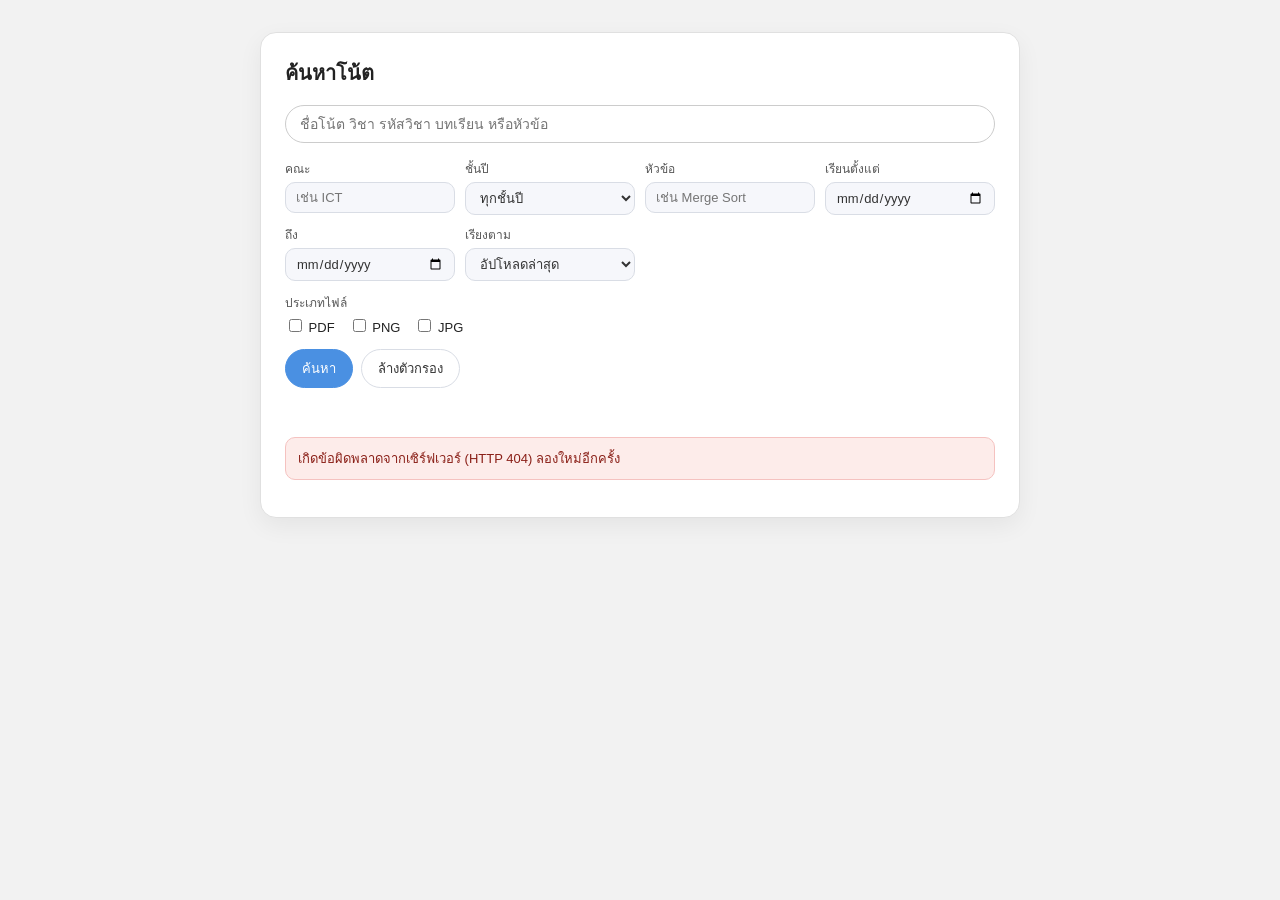
==== web/index.html @ 592fc963 "Merge branch 'main' into feature/issue-16-stats Resolve the conflict with #71 (favorites) and #68 (c" ====
<!DOCTYPE html>
<html lang="th">
<head>
<meta charset="UTF-8">
<meta name="viewport" content="width=device-width, initial-scale=1">
<title>NoteShare - ค้นหาโน้ต</title>
<link rel="stylesheet" href="style.css">
<script src="search-utils.js" defer></script>
<script src="app.js" defer></script>
</head>
<body>

<main class="search-card">
  <h1 class="page-title">ค้นหาโน้ต</h1>

  <form id="searchForm" class="search-form" role="search">
    <label for="q" class="visually-hidden">คำค้นหา</label>
    <input type="search" id="q" name="q" class="search-input" maxlength="200"
           placeholder="ชื่อโน้ต วิชา รหัสวิชา บทเรียน หรือหัวข้อ">

    <div class="filter-row">
      <label class="filter-field">
        <span>คณะ</span>
        <input type="text" name="faculty" class="filter-input" placeholder="เช่น ICT">
      </label>

      <label class="filter-field">
        <span>ชั้นปี</span>
        <select name="year_level" class="filter-input">
          <option value="">ทุกชั้นปี</option>
          <option value="1">ปี 1</option>
          <option value="2">ปี 2</option>
          <option value="3">ปี 3</option>
          <option value="4">ปี 4</option>
          <option value="5">ปี 5</option>
          <option value="6">ปี 6</option>
          <option value="7">ปี 7</option>
          <option value="8">ปี 8</option>
        </select>
      </label>

      <label class="filter-field">
        <span>หัวข้อ</span>
        <input type="text" name="topic" class="filter-input" placeholder="เช่น Merge Sort">
      </label>

      <label class="filter-field">
        <span>เรียนตั้งแต่</span>
        <input type="date" name="date_from" class="filter-input">
      </label>

      <label class="filter-field">
        <span>ถึง</span>
        <input type="date" name="date_to" class="filter-input">
      </label>

      <label class="filter-field">
        <span>เรียงตาม</span>
        <select name="sort" class="filter-input">
          <option value="new">อัปโหลดล่าสุด</option>
          <option value="old">อัปโหลดเก่าสุด</option>
          <option value="class_date">วันที่เรียนล่าสุด</option>
          <option value="title">ชื่อโน้ต ก-ฮ / A-Z</option>
        </select>
      </label>
    </div>

    <fieldset class="type-row">
      <legend>ประเภทไฟล์</legend>
      <label><input type="checkbox" name="file_type" value="pdf"> PDF</label>
      <label><input type="checkbox" name="file_type" value="png"> PNG</label>
      <label><input type="checkbox" name="file_type" value="jpg"> JPG</label>
    </fieldset>

    <div class="form-actions">
      <button type="submit" class="primary-btn">ค้นหา</button>
      <button type="button" id="resetBtn" class="secondary-btn">ล้างตัวกรอง</button>
    </div>
  </form>

  <div class="results-header">
    <span id="resultsCount" class="results-count" aria-live="polite"></span>
  </div>

  <p id="searchError" class="error-box" role="alert" hidden></p>
  <div id="resultsList" class="results-list"></div>
  <p id="noResults" class="no-results" hidden>ไม่พบโน้ตที่ตรงกับเงื่อนไข</p>
  <button type="button" id="loadMoreBtn" class="secondary-btn load-more" hidden>โหลดเพิ่ม</button>
</main>

<!-- US-11 AC3: the preview opens over the results, so closing it leaves the list and the
     scroll position exactly as they were -->
<dialog id="previewDialog" class="preview-dialog" aria-labelledby="previewTitle">
  <div class="preview-body">
    <header class="preview-header">
      <div>
        <h2 id="previewTitle" class="preview-title"></h2>
        <p id="previewUploader" class="note-uploader"></p>
      </div>
      <button type="button" id="previewClose" class="close-btn" aria-label="ปิดตัวอย่าง">✕</button>
    </header>
    <div class="preview-frame">
      <p id="previewStatus" class="preview-status" role="status"></p>
      <img id="previewImage" alt="" hidden>
    </div>
    <footer class="preview-footer">
      <span id="previewSize" class="note-sub"></span>
      <a id="previewDownload" class="primary-btn" href="#">ดาวน์โหลดไฟล์เต็ม</a>
    </footer>
  </div>
</dialog>

</body>
</html>
---- web/style.css ----
/* Look carried over from prototypes/sprint1/wachirawit_search_note_prototype.css,
   widened for the extra filters and the preview dialog */
* { box-sizing: border-box; }

body {
  margin: 0;
  padding: 32px 16px;
  background: #f2f2f2;
  font-family: "Segoe UI", Tahoma, sans-serif;
  color: #222;
}

.visually-hidden {
  position: absolute;
  width: 1px;
  height: 1px;
  overflow: hidden;
  clip: rect(0 0 0 0);
  white-space: nowrap;
}

.search-card {
  max-width: 760px;
  margin: 0 auto;
  background: #fff;
  border: 1px solid #e0e0e0;
  border-radius: 16px;
  padding: 24px;
  box-shadow: 0 8px 24px rgba(0, 0, 0, .06);
}

.page-title { margin: 0 0 16px; font-size: 20px; }

.search-input {
  width: 100%;
  padding: 10px 14px;
  font-size: 14px;
  border: 1px solid #ccc;
  border-radius: 999px;
  outline: none;
  margin-bottom: 16px;
}
.search-input:focus,
.filter-input:focus { border-color: #4a90e2; box-shadow: 0 0 0 2px rgba(74, 144, 226, .15); outline: none; }

.filter-row {
  display: grid;
  grid-template-columns: repeat(auto-fill, minmax(150px, 1fr));
  gap: 10px;
  margin-bottom: 12px;
}
.filter-field { display: flex; flex-direction: column; gap: 4px; font-size: 12px; color: #555; }
.filter-input {
  background: #f6f7fb;
  border: 1px solid #d9dde5;
  border-radius: 10px;
  padding: 7px 10px;
  font-size: 13px;
  color: #333;
  font-family: inherit;
}

.type-row {
  display: flex;
  flex-wrap: wrap;
  gap: 14px;
  border: none;
  padding: 0;
  margin: 0 0 14px;
  font-size: 13px;
}
.type-row legend { font-size: 12px; color: #555; margin-bottom: 4px; padding: 0; }

.form-actions { display: flex; gap: 8px; margin-bottom: 18px; }

.primary-btn,
.secondary-btn {
  border-radius: 999px;
  padding: 8px 16px;
  font-size: 13px;
  font-family: inherit;
  cursor: pointer;
  text-decoration: none;
  display: inline-block;
}
.primary-btn { background: #4a90e2; color: #fff; border: 1px solid #4a90e2; }
.primary-btn:hover { background: #3b7dc9; }
.secondary-btn { background: #fff; color: #333; border: 1px solid #d9dde5; }
.secondary-btn:hover { background: #f6f7fb; }
.secondary-btn:disabled { opacity: .6; cursor: progress; }

.results-header { font-size: 13px; color: #555; margin-bottom: 12px; min-height: 18px; }

.error-box {
  background: #fdecea;
  border: 1px solid #f5c2c0;
  color: #8a1f17;
  border-radius: 10px;
  padding: 10px 12px;
  font-size: 13px;
}

.results-list { display: flex; flex-direction: column; gap: 12px; }

.note-card {
  display: flex;
  align-items: center;
  gap: 12px;
  border: 1px solid #e5e7eb;
  border-radius: 12px;
  padding: 12px;
  background: #fafafa;
}
.thumbnail {
  flex-shrink: 0;
  width: 56px;
  height: 56px;
  border: 1px solid #cfcfcf;
  border-radius: 10px;
  display: flex;
  align-items: center;
  justify-content: center;
  color: #777;
  font-size: 12px;
  font-weight: 600;
  background: #f5f5f5;
}

.note-info { flex: 1; min-width: 0; }
.note-title {
  font-size: 14px;
  font-weight: 600;
  margin: 0 0 4px;
  white-space: nowrap;
  overflow: hidden;
  text-overflow: ellipsis;
}
.note-sub { font-size: 12px; color: #888; margin: 0 0 2px; }
.note-uploader { font-size: 12px; color: #444; margin: 4px 0 0; }

.note-meta {
  display: flex;
  flex-direction: column;
  align-items: flex-end;
  gap: 4px;
  font-size: 12px;
  color: #555;
  flex-shrink: 0;
}

.preview-link {
  font-size: 13px;
  color: #4a90e2;
  background: none;
  border: none;
  padding: 0;
  cursor: pointer;
  font-family: inherit;
}
.preview-link:hover { text-decoration: underline; }

.no-results { text-align: center; color: #999; font-size: 14px; padding: 40px 0; }
.load-more { display: block; margin: 16px auto 0; }
.load-more[hidden] { display: none; }

.preview-dialog {
  width: min(720px, calc(100vw - 32px));
  max-height: calc(100vh - 32px);
  padding: 0;
  border: none;
  border-radius: 16px;
  box-shadow: 0 16px 48px rgba(0, 0, 0, .25);
}
.preview-dialog::backdrop { background: rgba(0, 0, 0, .45); }
.preview-body { padding: 20px; display: flex; flex-direction: column; gap: 14px; }
.preview-header { display: flex; justify-content: space-between; align-items: flex-start; gap: 12px; }
.preview-title { margin: 0; font-size: 16px; }
.close-btn {
  background: none;
  border: 1px solid #d9dde5;
  border-radius: 999px;
  width: 32px;
  height: 32px;
  cursor: pointer;
  flex-shrink: 0;
}
.preview-frame {
  background: #f5f5f5;
  border: 1px solid #e5e7eb;
  border-radius: 10px;
  min-height: 200px;
  max-height: 65vh;
  overflow: auto;
  display: flex;
  align-items: flex-start;
  justify-content: center;
}
.preview-frame img { max-width: 100%; height: auto; display: block; }
.preview-frame img[hidden] { display: none; }
.preview-status { color: #666; font-size: 13px; padding: 40px 16px; margin: auto; text-align: center; }
.preview-footer { display: flex; justify-content: space-between; align-items: center; gap: 12px; }

@media (max-width: 560px) {
  .note-card { flex-wrap: wrap; }
  .note-meta { flex-direction: row; flex-wrap: wrap; align-items: center; width: 100%; gap: 12px; }
}
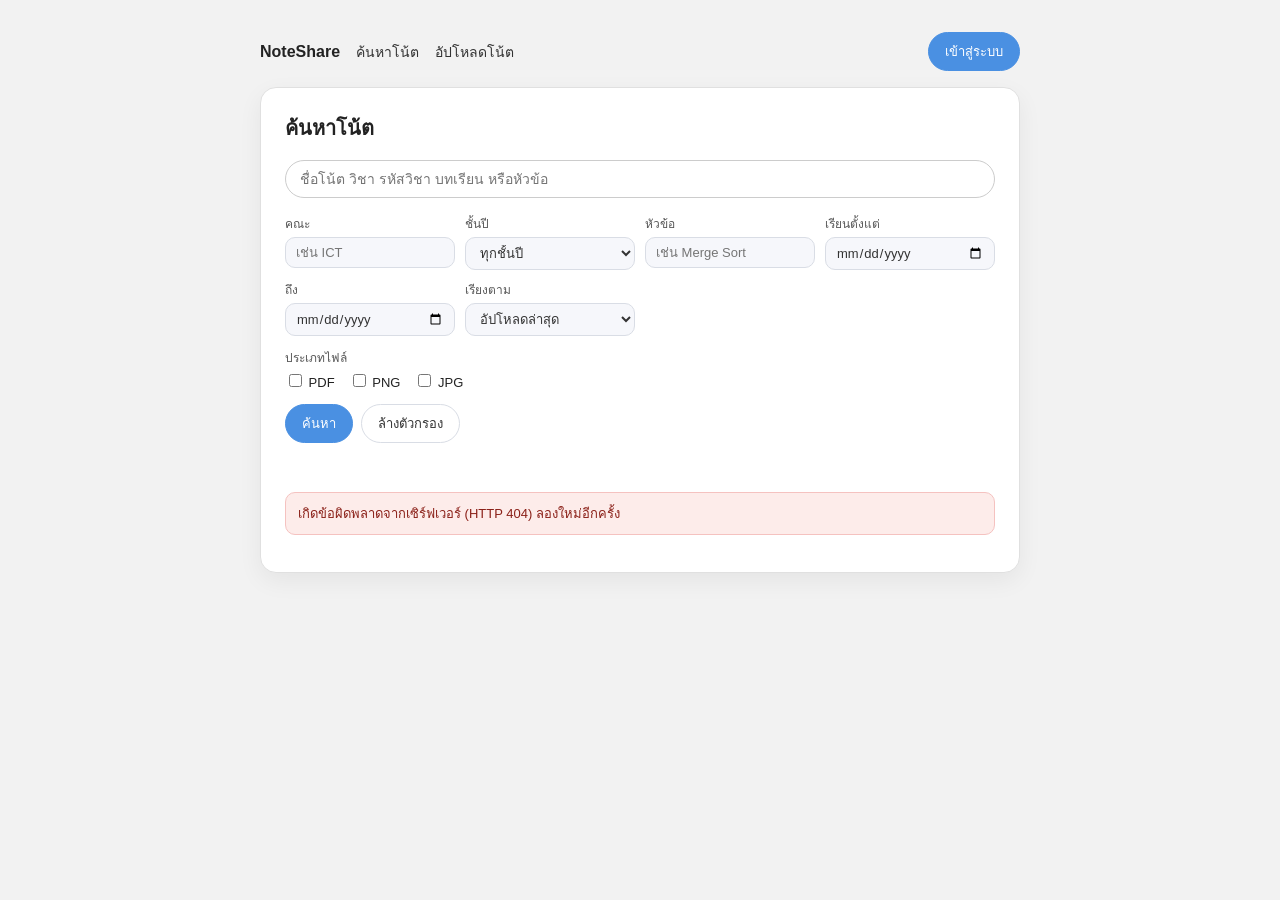
==== commit b2f6c414: "Merge pull request #74 from Software-Engineering-Concepts-2026/feature/web-login-upload feat(web): l" ====
--- a/web/index.html
+++ b/web/index.html
@@ -5,12 +5,16 @@
 <meta name="viewport" content="width=device-width, initial-scale=1">
 <title>NoteShare - ค้นหาโน้ต</title>
 <link rel="stylesheet" href="style.css">
+<script src="session-utils.js" defer></script>
 <script src="search-utils.js" defer></script>
+<script src="site.js" defer></script>
 <script src="app.js" defer></script>
 </head>
 <body>
 
-<main class="search-card">
+<nav id="siteNav" class="site-nav" aria-label="เมนูหลัก"></nav>
+
+<main class="page-card">
   <h1 class="page-title">ค้นหาโน้ต</h1>
 
   <form id="searchForm" class="search-form" role="search">
--- a/web/style.css
+++ b/web/style.css
@@ -1,5 +1,5 @@
 /* Look carried over from prototypes/sprint1/wachirawit_search_note_prototype.css,
-   widened for the extra filters and the preview dialog */
+   widened for the extra filters and the preview dialog, and reused by the login and upload pages */
 * { box-sizing: border-box; }
 
 body {
@@ -19,7 +19,7 @@
   white-space: nowrap;
 }
 
-.search-card {
+.page-card {
   max-width: 760px;
   margin: 0 auto;
   background: #fff;
@@ -200,6 +200,96 @@
 .preview-status { color: #666; font-size: 13px; padding: 40px 16px; margin: auto; text-align: center; }
 .preview-footer { display: flex; justify-content: space-between; align-items: center; gap: 12px; }
 
+/* ---- Top nav bar (site.js) ---- */
+.site-nav {
+  max-width: 760px;
+  margin: 0 auto 16px;
+  display: flex;
+  justify-content: space-between;
+  align-items: center;
+  flex-wrap: wrap;
+  gap: 8px 16px;
+  font-size: 14px;
+}
+.nav-links,
+.nav-user { display: flex; align-items: center; flex-wrap: wrap; gap: 4px 16px; }
+.nav-links a { color: #333; text-decoration: none; }
+.nav-links a:hover { text-decoration: underline; }
+.nav-links a[aria-current="page"] { color: #4a90e2; font-weight: 600; }
+.nav-links .nav-brand { font-weight: 700; font-size: 16px; color: #222; }
+.nav-name { font-weight: 600; overflow-wrap: anywhere; }
+
+/* ---- Login and upload forms ---- */
+.form-card { max-width: 440px; }
+.page-lead { margin: -8px 0 16px; }
+.form-card-wide { max-width: 640px; }
+
+.tab-list { display: flex; border-bottom: 1px solid #e0e0e0; margin-bottom: 18px; }
+.tab {
+  flex: 1;
+  background: none;
+  border: none;
+  border-bottom: 2px solid transparent;
+  padding: 10px 0;
+  font-size: 15px;
+  font-family: inherit;
+  color: #666;
+  cursor: pointer;
+}
+.tab[aria-selected="true"] { color: #222; font-weight: 600; border-bottom-color: #4a90e2; }
+
+.stack-form { display: flex; flex-direction: column; gap: 14px; }
+.stack-form[hidden] { display: none; }
+.field-grid { display: grid; grid-template-columns: repeat(auto-fill, minmax(220px, 1fr)); gap: 14px; }
+.form-field { display: flex; flex-direction: column; gap: 4px; font-size: 13px; color: #444; }
+.text-input {
+  background: #f6f7fb;
+  border: 1px solid #d9dde5;
+  border-radius: 10px;
+  padding: 9px 12px;
+  font-size: 14px;
+  color: #222;
+  font-family: inherit;
+}
+.text-input:focus { border-color: #4a90e2; box-shadow: 0 0 0 2px rgba(74, 144, 226, .15); outline: none; }
+.text-input[aria-invalid="true"],
+.file-input[aria-invalid="true"] { border-color: #d93025; }
+.file-input { font-size: 13px; font-family: inherit; }
+.field-hint { font-size: 12px; color: #888; margin: 0; }
+.field-error { display: block; font-size: 12px; color: #b3261e; }
+.field-error[hidden] { display: none; }
+.required { color: #b3261e; font-style: normal; }
+.stack-form .primary-btn { align-self: flex-start; padding: 10px 22px; font-size: 14px; }
+.primary-btn:disabled { opacity: .6; cursor: progress; }
+
+.notice-box {
+  background: #e8f5e9;
+  border: 1px solid #b7dfba;
+  color: #1e5b24;
+  border-radius: 10px;
+  padding: 10px 12px;
+  font-size: 13px;
+}
+.error-box a { color: inherit; font-weight: 600; }
+
+.done-box { display: flex; flex-direction: column; gap: 14px; }
+.done-box[hidden] { display: none; }
+.done-title { margin: 0; font-size: 18px; color: #1e5b24; }
+.done-title:focus { outline: none; }
+.token-box {
+  background: #fff8e1;
+  border: 1px solid #f3d27a;
+  border-radius: 12px;
+  padding: 14px;
+  display: flex;
+  flex-direction: column;
+  gap: 8px;
+  font-size: 13px;
+}
+.token-warning { margin: 0; color: #6b4e00; }
+.token-row { display: flex; gap: 8px; }
+.token-input { flex: 1; min-width: 0; font-family: Consolas, "Courier New", monospace; background: #fff; }
+
 @media (max-width: 560px) {
   .note-card { flex-wrap: wrap; }
   .note-meta { flex-direction: row; flex-wrap: wrap; align-items: center; width: 100%; gap: 12px; }
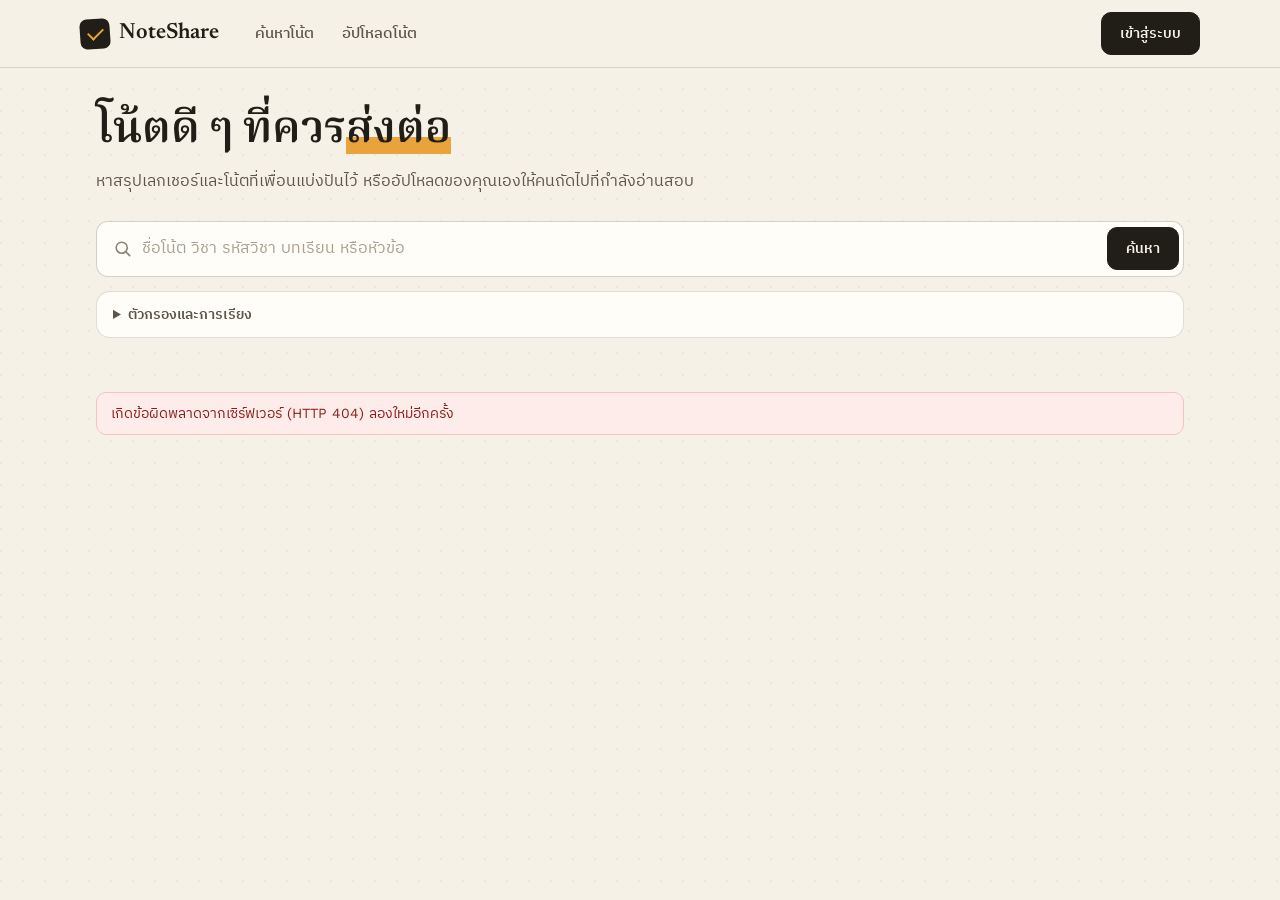
==== commit 1dc791f4: "feat(web): restyle search, login and upload after the mockup" ====
--- a/web/index.html
+++ b/web/index.html
@@ -4,6 +4,9 @@
 <meta charset="UTF-8">
 <meta name="viewport" content="width=device-width, initial-scale=1">
 <title>NoteShare - ค้นหาโน้ต</title>
+<link rel="preconnect" href="https://fonts.googleapis.com">
+<link rel="preconnect" href="https://fonts.gstatic.com" crossorigin>
+<link rel="stylesheet" href="https://fonts.googleapis.com/css2?family=IBM+Plex+Sans+Thai:wght@400;500;600&family=Newsreader:opsz,wght@6..72,500;6..72,600&family=Noto+Serif+Thai:wght@500;600&family=Work+Sans:wght@400;500;600;700&display=swap">
 <link rel="stylesheet" href="style.css">
 <script src="session-utils.js" defer></script>
 <script src="search-utils.js" defer></script>
@@ -15,13 +18,24 @@
 <nav id="siteNav" class="site-nav" aria-label="เมนูหลัก"></nav>
 
 <main class="page-card">
-  <h1 class="page-title">ค้นหาโน้ต</h1>
+  <header class="hero">
+    <h1 class="page-title">โน้ตดี ๆ ที่ควร<mark>ส่งต่อ</mark></h1>
+    <p>หาสรุปเลกเชอร์และโน้ตที่เพื่อนแบ่งปันไว้ หรืออัปโหลดของคุณเองให้คนถัดไปที่กำลังอ่านสอบ</p>
+  </header>
 
   <form id="searchForm" class="search-form" role="search">
-    <label for="q" class="visually-hidden">คำค้นหา</label>
-    <input type="search" id="q" name="q" class="search-input" maxlength="200"
-           placeholder="ชื่อโน้ต วิชา รหัสวิชา บทเรียน หรือหัวข้อ">
+    <div class="search-bar">
+      <svg class="search-icon" width="19" height="19" viewBox="0 0 24 24" fill="none" stroke="currentColor"
+           stroke-width="2" stroke-linecap="round" aria-hidden="true"><circle cx="11" cy="11" r="7"></circle><line x1="21" y1="21" x2="16.65" y2="16.65"></line></svg>
+      <label for="q" class="visually-hidden">คำค้นหา</label>
+      <input type="search" id="q" name="q" class="search-input" maxlength="200"
+             placeholder="ชื่อโน้ต วิชา รหัสวิชา บทเรียน หรือหัวข้อ">
+      <button type="submit" class="primary-btn">ค้นหา</button>
+    </div>
 
+    <details class="filter-panel">
+      <summary>ตัวกรองและการเรียง</summary>
+      <div class="filter-body">
     <div class="filter-row">
       <label class="filter-field">
         <span>คณะ</span>
@@ -77,9 +91,11 @@
     </fieldset>
 
     <div class="form-actions">
-      <button type="submit" class="primary-btn">ค้นหา</button>
+      <button type="submit" class="primary-btn">ใช้ตัวกรอง</button>
       <button type="button" id="resetBtn" class="secondary-btn">ล้างตัวกรอง</button>
     </div>
+      </div>
+    </details>
   </form>
 
   <div class="results-header">
@@ -107,9 +123,23 @@
       <p id="previewStatus" class="preview-status" role="status"></p>
       <img id="previewImage" alt="" hidden>
     </div>
+    <section class="rating-panel" aria-labelledby="ratingHeading">
+      <h3 id="ratingHeading">คะแนนโน้ต</h3>
+      <p id="previewRatingAverage" class="rating-average" aria-live="polite">กำลังโหลดคะแนน…</p>
+      <p id="previewRatingMessage" class="rating-message" role="status"></p>
+      <div id="previewRatingStars" class="rating-stars" role="group" aria-label="เลือกคะแนน 1 ถึง 5" hidden>
+        <button type="button" class="rating-star" data-rating="1" aria-label="1 ดาว" aria-pressed="false">☆</button>
+        <button type="button" class="rating-star" data-rating="2" aria-label="2 ดาว" aria-pressed="false">☆</button>
+        <button type="button" class="rating-star" data-rating="3" aria-label="3 ดาว" aria-pressed="false">☆</button>
+        <button type="button" class="rating-star" data-rating="4" aria-label="4 ดาว" aria-pressed="false">☆</button>
+        <button type="button" class="rating-star" data-rating="5" aria-label="5 ดาว" aria-pressed="false">☆</button>
+      </div>
+      <button type="button" id="submitRating" class="secondary-btn" hidden disabled>ส่งคะแนน</button>
+      <p id="ratingSubmitStatus" class="rating-message" role="status" aria-live="polite"></p>
+    </section>
     <footer class="preview-footer">
       <span id="previewSize" class="note-sub"></span>
-      <a id="previewDownload" class="primary-btn" href="#">ดาวน์โหลดไฟล์เต็ม</a>
+      <a id="previewDownload" class="primary-btn" href="#">⬇ ดาวน์โหลดไฟล์เต็ม</a>
     </footer>
   </div>
 </dialog>
--- a/web/style.css
+++ b/web/style.css
@@ -1,14 +1,46 @@
-/* Look carried over from prototypes/sprint1/wachirawit_search_note_prototype.css,
-   widened for the extra filters and the preview dialog, and reused by the login and upload pages */
+/* Look follows the team's wireframe and mockup in docs/design/ (Issue #84): warm paper
+   background, dark ink, amber accent, serif headings. Every page shares this file.
+   Newsreader and Work Sans have no Thai glyphs, so each stack names a Thai font next:
+   the browser takes Latin letters from the first font and Thai letters from the second. */
+:root {
+  --ink: #211d17;
+  --paper: #f6f1e6;
+  --card: #fffdf7;
+  --amber: #e8a33d;
+  --amber-soft: #f9e3bb;
+  --amber-text: #a15c00;
+  --muted: #8a8272;
+  --muted-2: #5c5548;
+  --line: rgba(33, 29, 23, .14);
+  --line-strong: rgba(33, 29, 23, .2);
+  --chip-bg: #f0ead9;
+  --red: #b3261e;
+  --red-soft: #fdecea;
+  --green: #1e5b24;
+  --green-soft: #e8f5e9;
+  --serif: 'Newsreader', 'Noto Serif Thai', Georgia, serif;
+  --sans: 'Work Sans', 'IBM Plex Sans Thai', 'Segoe UI', Tahoma, sans-serif;
+}
+
 * { box-sizing: border-box; }
 
 body {
   margin: 0;
-  padding: 32px 16px;
-  background: #f2f2f2;
-  font-family: "Segoe UI", Tahoma, sans-serif;
-  color: #222;
-}
+  background-color: var(--paper);
+  background-image: radial-gradient(circle at 1px 1px, rgba(33, 29, 23, .05) 1px, transparent 0);
+  background-size: 22px 22px;
+  font-family: var(--sans);
+  color: var(--ink);
+  line-height: 1.5;
+  -webkit-font-smoothing: antialiased;
+}
+
+::selection { background: var(--amber); color: var(--ink); }
+::placeholder { color: #a89f8f; }
+a { color: var(--amber-text); }
+a:hover { color: var(--ink); }
+
+:focus-visible { outline: 2px solid var(--amber-text); outline-offset: 2px; }
 
 .visually-hidden {
   position: absolute;
@@ -19,177 +51,338 @@
   white-space: nowrap;
 }
 
+/* ---- Top nav bar (site.js) ---- */
+.site-nav {
+  position: sticky;
+  top: 0;
+  z-index: 20;
+  background: rgba(246, 241, 230, .92);
+  backdrop-filter: blur(6px);
+  border-bottom: 1.5px solid var(--line);
+  padding: 12px max(16px, calc((100% - 1120px) / 2));
+  display: flex;
+  justify-content: space-between;
+  align-items: center;
+  flex-wrap: wrap;
+  gap: 8px 16px;
+  font-size: 15px;
+}
+.nav-links,
+.nav-user { display: flex; align-items: center; flex-wrap: wrap; gap: 4px; }
+.nav-user { gap: 8px 12px; }
+.nav-links a {
+  color: var(--muted-2);
+  text-decoration: none;
+  font-weight: 500;
+  padding: 7px 12px;
+  border-radius: 8px;
+}
+.nav-links a:hover { color: var(--ink); background: var(--chip-bg); }
+.nav-links a[aria-current="page"] { color: var(--ink); background: var(--chip-bg); }
+.nav-links .nav-brand {
+  display: inline-flex;
+  align-items: center;
+  gap: 9px;
+  font-family: var(--serif);
+  font-size: 22px;
+  font-weight: 600;
+  color: var(--ink);
+  padding: 0 12px 0 0;
+  margin-right: 8px;
+}
+.nav-links .nav-brand:hover { background: none; }
+/* the mockup's logo, drawn without an image file: a tilted dark square with an amber tick */
+.nav-links .nav-brand { position: relative; }
+.nav-brand::before {
+  content: "";
+  width: 30px;
+  height: 30px;
+  border-radius: 7px;
+  background: var(--ink);
+  transform: rotate(-4deg);
+}
+.nav-brand::after {
+  content: "";
+  position: absolute;
+  left: 11px;
+  top: 50%;
+  width: 7px;
+  height: 13px;
+  border-right: 2px solid var(--amber);
+  border-bottom: 2px solid var(--amber);
+  transform: translateY(-62%) rotate(45deg);
+}
+.nav-name { font-weight: 600; overflow-wrap: anywhere; }
+
+/* ---- Page layout ---- */
 .page-card {
-  max-width: 760px;
+  max-width: 1120px;
   margin: 0 auto;
-  background: #fff;
-  border: 1px solid #e0e0e0;
-  border-radius: 16px;
-  padding: 24px;
-  box-shadow: 0 8px 24px rgba(0, 0, 0, .06);
-}
-
-.page-title { margin: 0 0 16px; font-size: 20px; }
-
+  padding: 40px 16px 72px;
+}
+.form-card { max-width: 900px; }
+.form-card-wide { max-width: 680px; }
+
+.page-title {
+  font-family: var(--serif);
+  font-size: clamp(28px, 4vw, 34px);
+  font-weight: 600;
+  line-height: 1.2;
+  margin: 0 0 8px;
+}
+.page-lead { margin: 0 0 24px; }
+
+/* Search page hero */
+.hero { max-width: 640px; margin-bottom: 28px; }
+.hero .page-title { font-size: clamp(32px, 6vw, 44px); line-height: 1.12; margin-bottom: 12px; }
+.hero mark {
+  background: linear-gradient(transparent 62%, var(--amber) 0);
+  color: inherit;
+  white-space: nowrap;
+}
+.hero p { font-size: 16px; color: var(--muted-2); margin: 0; }
+
+/* ---- Search form ---- */
+.search-bar {
+  display: flex;
+  align-items: center;
+  gap: 10px;
+  background: var(--card);
+  border: 1.5px solid var(--line-strong);
+  border-radius: 12px;
+  padding: 4px 4px 4px 16px;
+  margin-bottom: 14px;
+}
+.search-bar:focus-within { border-color: var(--amber); }
+.search-icon { color: var(--muted); flex-shrink: 0; }
 .search-input {
+  flex: 1;
+  min-width: 0;
+  border: none;
+  outline: none;
+  background: transparent;
+  font: inherit;
+  font-size: 15.5px;
+  padding: 11px 0;
+  color: var(--ink);
+}
+.search-bar .primary-btn { flex-shrink: 0; }
+
+.filter-panel {
+  background: var(--card);
+  border: 1.5px solid var(--line);
+  border-radius: 14px;
+  margin-bottom: 20px;
+}
+.filter-panel > summary {
+  cursor: pointer;
+  padding: 12px 16px;
+  font-weight: 600;
+  font-size: 14px;
+  color: var(--muted-2);
+}
+.filter-panel[open] > summary { border-bottom: 1.5px solid var(--line); }
+.filter-body { padding: 16px; }
+
+.filter-row {
+  display: grid;
+  grid-template-columns: repeat(auto-fill, minmax(min(100%, 160px), 1fr));
+  gap: 12px;
+  margin-bottom: 14px;
+}
+.filter-field { display: flex; flex-direction: column; gap: 4px; font-size: 13px; color: var(--muted-2); font-weight: 500; }
+.filter-input,
+.text-input {
   width: 100%;
+  background: var(--card);
+  border: 1.5px solid var(--line-strong);
+  border-radius: 10px;
+  padding: 9px 12px;
+  font: inherit;
+  font-size: 14px;
+  color: var(--ink);
+}
+.filter-input:focus,
+.text-input:focus { border-color: var(--amber); box-shadow: 0 0 0 3px rgba(232, 163, 61, .2); outline: none; }
+
+.type-row {
+  display: flex;
+  flex-wrap: wrap;
+  gap: 8px;
+  border: none;
+  padding: 0;
+  margin: 0 0 16px;
+  font-size: 13.5px;
+}
+.type-row legend { font-size: 13px; color: var(--muted-2); font-weight: 500; margin-bottom: 6px; padding: 0; }
+/* file-type checkboxes look like the mockup's filter chips */
+.type-row label {
+  display: inline-flex;
+  align-items: center;
+  gap: 6px;
+  padding: 6px 14px;
+  border-radius: 20px;
+  border: 1.5px solid var(--line-strong);
+  color: var(--muted-2);
+  cursor: pointer;
+}
+.type-row label:has(input:checked) { border-color: var(--amber); background: var(--amber-soft); color: var(--amber-text); }
+.type-row input { accent-color: var(--amber-text); margin: 0; }
+
+.form-actions { display: flex; flex-wrap: wrap; gap: 10px; }
+
+/* ---- Buttons ---- */
+.primary-btn,
+.secondary-btn {
+  display: inline-flex;
+  align-items: center;
+  justify-content: center;
+  gap: 6px;
+  border-radius: 10px;
+  padding: 10px 18px;
+  font: inherit;
+  font-size: 14px;
+  font-weight: 600;
+  cursor: pointer;
+  text-decoration: none;
+}
+.primary-btn { background: var(--ink); color: var(--paper); border: 1.5px solid var(--ink); }
+.primary-btn:hover { background: #3a332a; color: var(--paper); }
+.secondary-btn { background: transparent; color: var(--ink); border: 1.5px solid var(--line-strong); }
+.secondary-btn:hover { background: var(--chip-bg); color: var(--ink); }
+.accent-btn { background: var(--amber); color: var(--ink); }
+.accent-btn:hover { background: #f0b357; color: var(--ink); }
+.primary-btn:disabled,
+.secondary-btn:disabled { opacity: .6; cursor: progress; }
+
+/* ---- Messages ---- */
+.error-box,
+.notice-box {
+  border-radius: 10px;
   padding: 10px 14px;
   font-size: 14px;
-  border: 1px solid #ccc;
-  border-radius: 999px;
-  outline: none;
-  margin-bottom: 16px;
-}
-.search-input:focus,
-.filter-input:focus { border-color: #4a90e2; box-shadow: 0 0 0 2px rgba(74, 144, 226, .15); outline: none; }
-
-.filter-row {
+  margin: 0 0 14px;
+}
+.error-box { background: var(--red-soft); border: 1.5px solid #f5c2c0; color: #8a1f17; }
+.error-box a { color: inherit; font-weight: 600; }
+.notice-box { background: var(--green-soft); border: 1.5px solid #b7dfba; color: var(--green); }
+
+/* ---- Results ---- */
+.results-header { font-size: 13.5px; color: var(--muted); margin: 4px 0 14px; min-height: 20px; }
+
+.results-list {
   display: grid;
-  grid-template-columns: repeat(auto-fill, minmax(150px, 1fr));
-  gap: 10px;
-  margin-bottom: 12px;
-}
-.filter-field { display: flex; flex-direction: column; gap: 4px; font-size: 12px; color: #555; }
-.filter-input {
-  background: #f6f7fb;
-  border: 1px solid #d9dde5;
-  border-radius: 10px;
-  padding: 7px 10px;
-  font-size: 13px;
-  color: #333;
-  font-family: inherit;
-}
-
-.type-row {
-  display: flex;
+  grid-template-columns: repeat(auto-fill, minmax(min(100%, 300px), 1fr));
+  gap: 18px;
+}
+
+.note-card {
+  display: flex;
+  flex-direction: column;
+  background: var(--card);
+  border: 1.5px solid var(--line);
+  border-radius: 14px;
+  padding: 18px 20px;
+  transition: transform .15s ease, box-shadow .15s ease;
+  min-width: 0;
+}
+.note-card:hover { transform: translateY(-3px); box-shadow: 0 14px 28px rgba(33, 29, 23, .12); }
+.note-card-top { display: flex; align-items: center; justify-content: space-between; gap: 8px; margin-bottom: 12px; }
+.tag-course {
+  font-size: 11.5px;
+  font-weight: 600;
+  letter-spacing: .04em;
+  text-transform: uppercase;
+  color: var(--amber-text);
+  background: var(--amber-soft);
+  padding: 4px 9px;
+  border-radius: 6px;
+  overflow-wrap: anywhere;
+}
+.file-badge { font-size: 11.5px; font-weight: 600; color: var(--muted); }
+.note-title {
+  font-family: var(--serif);
+  font-size: 19px;
+  font-weight: 600;
+  line-height: 1.3;
+  margin: 0 0 4px;
+  overflow-wrap: anywhere;
+}
+.note-sub { font-size: 13.5px; color: var(--muted); margin: 0 0 2px; overflow-wrap: anywhere; }
+.note-uploader { font-size: 13.5px; color: var(--muted-2); margin: 2px 0 10px; overflow-wrap: anywhere; }
+.note-rating { display: flex; align-items: center; flex-wrap: wrap; gap: 6px; margin: 0 0 12px; font-size: 13px; }
+.note-stars { color: var(--amber); font-size: 16px; letter-spacing: 1px; }
+.note-rating-summary { color: var(--muted-2); }
+.note-tags { display: flex; gap: 6px; flex-wrap: wrap; margin-bottom: 14px; }
+.note-tag {
+  font-size: 12px;
+  color: var(--muted-2);
+  background: var(--chip-bg);
+  padding: 3px 10px;
+  border-radius: 12px;
+  overflow-wrap: anywhere;
+}
+.note-card-foot {
+  margin-top: auto;
+  padding-top: 12px;
+  border-top: 1.5px solid var(--line);
+  display: flex;
+  align-items: center;
   flex-wrap: wrap;
-  gap: 14px;
-  border: none;
-  padding: 0;
-  margin: 0 0 14px;
-  font-size: 13px;
-}
-.type-row legend { font-size: 12px; color: #555; margin-bottom: 4px; padding: 0; }
-
-.form-actions { display: flex; gap: 8px; margin-bottom: 18px; }
-
-.primary-btn,
-.secondary-btn {
-  border-radius: 999px;
-  padding: 8px 16px;
-  font-size: 13px;
-  font-family: inherit;
-  cursor: pointer;
-  text-decoration: none;
-  display: inline-block;
-}
-.primary-btn { background: #4a90e2; color: #fff; border: 1px solid #4a90e2; }
-.primary-btn:hover { background: #3b7dc9; }
-.secondary-btn { background: #fff; color: #333; border: 1px solid #d9dde5; }
-.secondary-btn:hover { background: #f6f7fb; }
-.secondary-btn:disabled { opacity: .6; cursor: progress; }
-
-.results-header { font-size: 13px; color: #555; margin-bottom: 12px; min-height: 18px; }
-
-.error-box {
-  background: #fdecea;
-  border: 1px solid #f5c2c0;
-  color: #8a1f17;
-  border-radius: 10px;
-  padding: 10px 12px;
-  font-size: 13px;
-}
-
-.results-list { display: flex; flex-direction: column; gap: 12px; }
-
-.note-card {
-  display: flex;
-  align-items: center;
-  gap: 12px;
-  border: 1px solid #e5e7eb;
-  border-radius: 12px;
-  padding: 12px;
-  background: #fafafa;
-}
-.thumbnail {
-  flex-shrink: 0;
-  width: 56px;
-  height: 56px;
-  border: 1px solid #cfcfcf;
-  border-radius: 10px;
-  display: flex;
-  align-items: center;
-  justify-content: center;
-  color: #777;
-  font-size: 12px;
-  font-weight: 600;
-  background: #f5f5f5;
-}
-
-.note-info { flex: 1; min-width: 0; }
-.note-title {
-  font-size: 14px;
-  font-weight: 600;
-  margin: 0 0 4px;
-  white-space: nowrap;
-  overflow: hidden;
-  text-overflow: ellipsis;
-}
-.note-sub { font-size: 12px; color: #888; margin: 0 0 2px; }
-.note-uploader { font-size: 12px; color: #444; margin: 4px 0 0; }
-
-.note-meta {
-  display: flex;
-  flex-direction: column;
-  align-items: flex-end;
-  gap: 4px;
-  font-size: 12px;
-  color: #555;
-  flex-shrink: 0;
-}
-
+  gap: 4px 14px;
+  font-size: 12.5px;
+  color: var(--muted);
+}
 .preview-link {
-  font-size: 13px;
-  color: #4a90e2;
+  margin-left: auto;
   background: none;
   border: none;
-  padding: 0;
-  cursor: pointer;
-  font-family: inherit;
-}
-.preview-link:hover { text-decoration: underline; }
-
-.no-results { text-align: center; color: #999; font-size: 14px; padding: 40px 0; }
-.load-more { display: block; margin: 16px auto 0; }
+  padding: 4px 0;
+  font: inherit;
+  font-size: 13.5px;
+  font-weight: 600;
+  color: var(--amber-text);
+  cursor: pointer;
+}
+.preview-link:hover { color: var(--ink); text-decoration: underline; }
+
+.no-results { text-align: center; padding: 56px 20px; color: var(--muted); font-family: var(--serif); font-size: 20px; }
+.load-more { display: flex; margin: 24px auto 0; }
 .load-more[hidden] { display: none; }
 
+/* ---- Preview dialog (US-11) ---- */
 .preview-dialog {
-  width: min(720px, calc(100vw - 32px));
+  width: min(760px, calc(100vw - 32px));
   max-height: calc(100vh - 32px);
   padding: 0;
-  border: none;
+  border: 1.5px solid var(--line-strong);
   border-radius: 16px;
-  box-shadow: 0 16px 48px rgba(0, 0, 0, .25);
-}
-.preview-dialog::backdrop { background: rgba(0, 0, 0, .45); }
-.preview-body { padding: 20px; display: flex; flex-direction: column; gap: 14px; }
+  background: var(--card);
+  color: var(--ink);
+  box-shadow: 0 20px 50px rgba(33, 29, 23, .25);
+}
+.preview-dialog::backdrop { background: rgba(33, 29, 23, .5); }
+.preview-body { padding: 22px; display: flex; flex-direction: column; gap: 16px; }
 .preview-header { display: flex; justify-content: space-between; align-items: flex-start; gap: 12px; }
-.preview-title { margin: 0; font-size: 16px; }
+.preview-title { margin: 0; font-family: var(--serif); font-size: 24px; font-weight: 600; line-height: 1.2; overflow-wrap: anywhere; }
 .close-btn {
-  background: none;
-  border: 1px solid #d9dde5;
-  border-radius: 999px;
-  width: 32px;
-  height: 32px;
+  background: transparent;
+  border: 1.5px solid var(--line-strong);
+  border-radius: 10px;
+  width: 36px;
+  height: 36px;
+  font-size: 15px;
+  color: var(--ink);
   cursor: pointer;
   flex-shrink: 0;
 }
+.close-btn:hover { background: var(--chip-bg); }
 .preview-frame {
-  background: #f5f5f5;
-  border: 1px solid #e5e7eb;
-  border-radius: 10px;
+  background: #fbf9f2;
+  border: 1.5px solid var(--line);
+  border-radius: 12px;
   min-height: 200px;
-  max-height: 65vh;
+  max-height: 60vh;
   overflow: auto;
   display: flex;
   align-items: flex-start;
@@ -197,100 +390,147 @@
 }
 .preview-frame img { max-width: 100%; height: auto; display: block; }
 .preview-frame img[hidden] { display: none; }
-.preview-status { color: #666; font-size: 13px; padding: 40px 16px; margin: auto; text-align: center; }
-.preview-footer { display: flex; justify-content: space-between; align-items: center; gap: 12px; }
-
-/* ---- Top nav bar (site.js) ---- */
-.site-nav {
-  max-width: 760px;
-  margin: 0 auto 16px;
-  display: flex;
+.preview-status { color: var(--muted); font-size: 14px; padding: 40px 16px; margin: auto; text-align: center; }
+.preview-footer { display: flex; justify-content: space-between; align-items: center; flex-wrap: wrap; gap: 12px; }
+
+.rating-panel {
+  background: var(--paper);
+  border: 1.5px solid var(--line);
+  border-radius: 12px;
+  padding: 14px 16px;
+}
+.rating-panel h3 { margin: 0 0 4px; font-size: 13px; color: var(--muted); font-weight: 600; }
+.rating-average { margin: 0 0 4px; font-family: var(--serif); font-size: 22px; font-weight: 600; }
+.rating-message { margin: 4px 0; color: var(--muted-2); font-size: 13.5px; }
+.rating-stars { display: flex; gap: 2px; margin: 6px 0 10px; }
+.rating-stars[hidden],
+#submitRating[hidden] { display: none; }
+.rating-star {
+  padding: 0 2px;
+  border: 0;
+  background: none;
+  color: var(--muted);
+  font: inherit;
+  font-size: 30px;
+  line-height: 1;
+  cursor: pointer;
+}
+.rating-star.selected { color: var(--amber); }
+.rating-star:disabled { cursor: default; }
+
+/* ---- Login page (1a) ---- */
+.auth-card {
+  display: grid;
+  grid-template-columns: 1fr 1fr;
+  border: 1.5px solid var(--line-strong);
+  border-radius: 20px;
+  overflow: hidden;
+  box-shadow: 0 20px 50px rgba(33, 29, 23, .1);
+  background: var(--card);
+}
+.auth-aside {
+  background: var(--ink);
+  color: var(--paper);
+  padding: 44px 36px;
+  display: flex;
+  flex-direction: column;
   justify-content: space-between;
-  align-items: center;
-  flex-wrap: wrap;
-  gap: 8px 16px;
-  font-size: 14px;
-}
-.nav-links,
-.nav-user { display: flex; align-items: center; flex-wrap: wrap; gap: 4px 16px; }
-.nav-links a { color: #333; text-decoration: none; }
-.nav-links a:hover { text-decoration: underline; }
-.nav-links a[aria-current="page"] { color: #4a90e2; font-weight: 600; }
-.nav-links .nav-brand { font-weight: 700; font-size: 16px; color: #222; }
-.nav-name { font-weight: 600; overflow-wrap: anywhere; }
-
-/* ---- Login and upload forms ---- */
-.form-card { max-width: 440px; }
-.page-lead { margin: -8px 0 16px; }
-.form-card-wide { max-width: 640px; }
-
-.tab-list { display: flex; border-bottom: 1px solid #e0e0e0; margin-bottom: 18px; }
+  gap: 32px;
+}
+.auth-brand { font-family: var(--serif); font-size: 23px; font-weight: 600; margin: 0; }
+.auth-quote { font-family: var(--serif); font-style: italic; font-size: 24px; line-height: 1.45; margin: 0; }
+.auth-sub { font-size: 13.5px; color: #c9c1ae; margin: 0; }
+.auth-main { padding: 40px 36px; }
+
+.tab-list { display: flex; gap: 24px; border-bottom: 1.5px solid var(--line); margin-bottom: 22px; }
 .tab {
-  flex: 1;
   background: none;
   border: none;
   border-bottom: 2px solid transparent;
-  padding: 10px 0;
+  margin-bottom: -1.5px;
+  padding: 0 0 12px;
+  font: inherit;
   font-size: 15px;
-  font-family: inherit;
-  color: #666;
-  cursor: pointer;
-}
-.tab[aria-selected="true"] { color: #222; font-weight: 600; border-bottom-color: #4a90e2; }
-
-.stack-form { display: flex; flex-direction: column; gap: 14px; }
+  font-weight: 600;
+  color: var(--muted);
+  cursor: pointer;
+}
+.tab[aria-selected="true"] { color: var(--ink); border-bottom-color: var(--amber); }
+
+/* ---- Forms ---- */
+.stack-form { display: flex; flex-direction: column; gap: 16px; }
 .stack-form[hidden] { display: none; }
-.field-grid { display: grid; grid-template-columns: repeat(auto-fill, minmax(220px, 1fr)); gap: 14px; }
-.form-field { display: flex; flex-direction: column; gap: 4px; font-size: 13px; color: #444; }
-.text-input {
-  background: #f6f7fb;
-  border: 1px solid #d9dde5;
+.field-grid { display: grid; grid-template-columns: repeat(auto-fill, minmax(min(100%, 220px), 1fr)); gap: 16px; }
+.form-field { display: flex; flex-direction: column; gap: 6px; font-size: 13.5px; font-weight: 600; }
+.form-field small,
+.form-field .field-error { font-weight: 400; }
+textarea.text-input { min-height: 84px; resize: vertical; }
+.text-input[aria-invalid="true"],
+.file-input[aria-invalid="true"] { border-color: var(--red); }
+.field-hint { font-size: 12.5px; color: var(--muted); margin: 0; font-weight: 400; }
+.field-error { display: block; font-size: 12.5px; color: var(--red); }
+.field-error[hidden] { display: none; }
+.required { color: var(--red); font-style: normal; }
+.stack-form > .primary-btn { align-self: stretch; padding: 13px 22px; font-size: 15px; }
+
+/* Upload page (1c): the file field is drawn as the mockup's drop zone. The real
+   <input type="file"> stays visible inside it, so keyboard, screen readers and
+   dropping a file onto the input all keep working without extra script. */
+.dropzone {
+  border: 2px dashed var(--line-strong);
+  background: #fbf9f2;
+  border-radius: 14px;
+  padding: 28px 20px;
+  text-align: center;
+  align-items: center;
+  font-weight: 400;
+}
+.dropzone:focus-within,
+.dropzone:hover { border-color: var(--amber); background: #fbf1dd; }
+.dropzone-label { font-size: 15px; font-weight: 600; }
+.file-input { font: inherit; font-size: 13.5px; max-width: 100%; }
+.file-input::file-selector-button {
+  font: inherit;
+  font-weight: 600;
+  margin-right: 10px;
+  padding: 8px 14px;
   border-radius: 10px;
-  padding: 9px 12px;
-  font-size: 14px;
-  color: #222;
-  font-family: inherit;
-}
-.text-input:focus { border-color: #4a90e2; box-shadow: 0 0 0 2px rgba(74, 144, 226, .15); outline: none; }
-.text-input[aria-invalid="true"],
-.file-input[aria-invalid="true"] { border-color: #d93025; }
-.file-input { font-size: 13px; font-family: inherit; }
-.field-hint { font-size: 12px; color: #888; margin: 0; }
-.field-error { display: block; font-size: 12px; color: #b3261e; }
-.field-error[hidden] { display: none; }
-.required { color: #b3261e; font-style: normal; }
-.stack-form .primary-btn { align-self: flex-start; padding: 10px 22px; font-size: 14px; }
-.primary-btn:disabled { opacity: .6; cursor: progress; }
-
-.notice-box {
-  background: #e8f5e9;
-  border: 1px solid #b7dfba;
-  color: #1e5b24;
-  border-radius: 10px;
-  padding: 10px 12px;
-  font-size: 13px;
-}
-.error-box a { color: inherit; font-weight: 600; }
-
-.done-box { display: flex; flex-direction: column; gap: 14px; }
+  border: 1.5px solid var(--ink);
+  background: var(--amber);
+  color: var(--ink);
+  cursor: pointer;
+}
+
+.done-box { display: flex; flex-direction: column; gap: 16px; }
 .done-box[hidden] { display: none; }
-.done-title { margin: 0; font-size: 18px; color: #1e5b24; }
+.done-title { margin: 0; font-family: var(--serif); font-size: 26px; font-weight: 600; color: var(--green); }
 .done-title:focus { outline: none; }
 .token-box {
-  background: #fff8e1;
-  border: 1px solid #f3d27a;
-  border-radius: 12px;
-  padding: 14px;
+  background: var(--amber-soft);
+  border: 1.5px solid rgba(161, 92, 0, .25);
+  border-radius: 14px;
+  padding: 16px;
   display: flex;
   flex-direction: column;
   gap: 8px;
-  font-size: 13px;
-}
-.token-warning { margin: 0; color: #6b4e00; }
+  font-size: 14px;
+}
+.token-warning { margin: 0; color: #5c3d00; }
 .token-row { display: flex; gap: 8px; }
-.token-input { flex: 1; min-width: 0; font-family: Consolas, "Courier New", monospace; background: #fff; }
-
-@media (max-width: 560px) {
-  .note-card { flex-wrap: wrap; }
-  .note-meta { flex-direction: row; flex-wrap: wrap; align-items: center; width: 100%; gap: 12px; }
-}
+.token-input { flex: 1; min-width: 0; font-family: Consolas, 'Courier New', monospace; }
+
+@media (max-width: 720px) {
+  .auth-card { grid-template-columns: 1fr; }
+  .auth-aside { padding: 28px 24px; gap: 14px; }
+  .auth-quote { font-size: 19px; }
+  .auth-main { padding: 28px 20px; }
+  .page-card { padding-top: 28px; }
+}
+
+@media (max-width: 480px) {
+  .site-nav { font-size: 14px; }
+  .nav-links .nav-brand { font-size: 19px; }
+  .search-bar { padding-left: 12px; }
+  .search-icon { display: none; }
+  .token-row { flex-direction: column; }
+}
